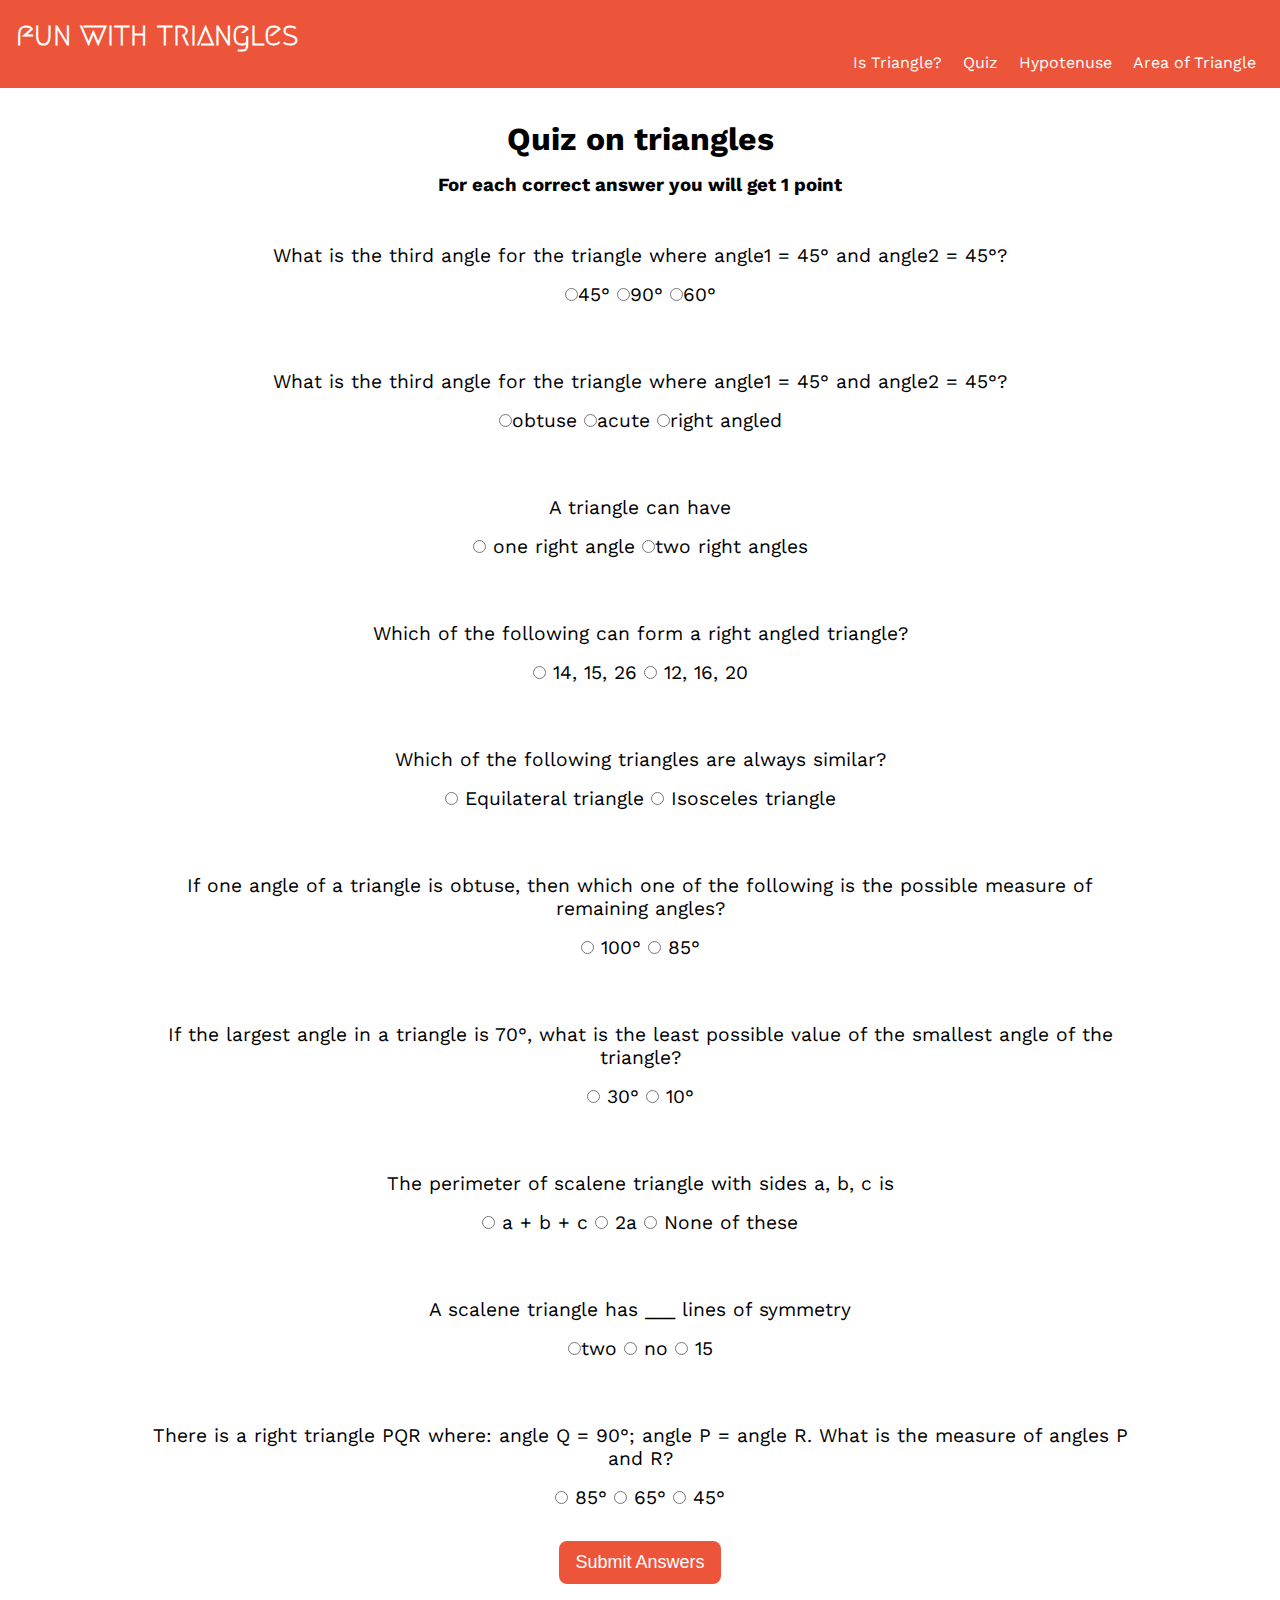
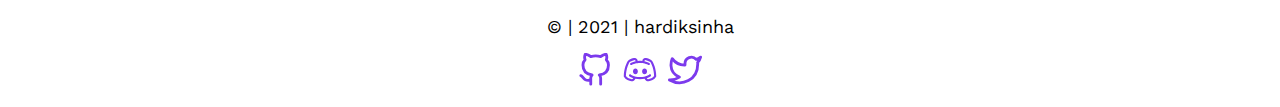
==== index.html @ 3cc94f97 "feat added images" ====
<!DOCTYPE html>
<html lang="en">
  <head>
    <meta charset="UTF-8" />
    <meta http-equiv="X-UA-Compatible" content="IE=edge" />
    <meta name="viewport" content="width=device-width, initial-scale=1.0" />
    <title>Quiz on Triangles</title>
    <link
      rel="shortcut icon"
      type="image/x-icon"
    />
    <link rel="stylesheet" href="./style.css" />
    <link rel="stylesheet" href="./styles/quiz.css" />
  </head>
  <body>
    <header>
      <h1>fun with triangles</h1>
      <nav>
        <a href="./pages/angles-triangles.html">Is Triangle?</a>
        <a href="/">Quiz</a>
        <a href="./pages/calculate-hypo.html">Hypotenuse</a>
        <a href="./pages/calculate-area.html">Area of Triangle</a>
      </nav>
    </header>
    <main class="quiz-main">
      <h1>Quiz on triangles</h1>
      <h3>For each correct answer you will get 1 point</h3>
      <form class="quiz-form">
        <div class="question-container">
          <p>
            What is the third angle for the triangle where angle1 = 45° and
            angle2 = 45°?
          </p>
          <label><input type="radio" name="question1" value="45°" />45°</label>
          <label><input type="radio" name="question1" value="90°" />90°</label>
          <label><input type="radio" name="question1" value="60°" />60°</label>
        </div>
        <div class="question-container">
          <p>
            What is the third angle for the triangle where angle1 = 45° and
            angle2 = 45°?
          </p>
          <label>
            <input type="radio" name="question2" value="obtuse" />obtuse
          </label>
          <label
            ><input type="radio" name="question2" value="acute" />acute</label
          >
          <label
            ><input type="radio" name="question2" value="right angled" />right
            angled</label
          >
        </div>
        <div class="question-container">
          <p>A triangle can have</p>
          <label>
            <input type="radio" name="question3" value="one right angle" />
            one right angle
          </label>
          <label
            ><input type="radio" name="question3" value="two right angles" />two
            right angles</label
          >
        </div>
        <div class="question-container">
          <p>Which of the following can form a right angled triangle?</p>
          <label>
            <input type="radio" name="question4" value="14, 15, 26" />
            14, 15, 26
          </label>
          <label>
            <input type="radio" name="question4" value="12, 16, 20" />
            12, 16, 20</label
          >
        </div>
        <div class="question-container">
          <p>Which of the following triangles are always similar?</p>
          <label>
            <input type="radio" name="question5" value="Equilateral triangle" />
            Equilateral triangle
          </label>
          <label>
            <input type="radio" name="question5" value="Isosceles triangle" />
            Isosceles triangle</label
          >
        </div>
        <div class="question-container">
          <p>
            If one angle of a triangle is obtuse, then which one of the
            following is the possible measure of remaining angles?
          </p>
          <label>
            <input type="radio" name="question6" value="100°" />
            100°
          </label>
          <label>
            <input type="radio" name="question6" value="85°" />
            85°</label
          >
        </div>

        <div class="question-container">
          <p>
            If the largest angle in a triangle is 70°, what is the least
            possible value of the smallest angle of the triangle?
          </p>
          <label>
            <input type="radio" name="question7" value="30°" />
            30°
          </label>
          <label>
            <input type="radio" name="question7" value="10°" />
            10°
          </label>
        </div>

        <div class="question-container">
          <p>The perimeter of scalene triangle with sides a, b, c is</p>
          <label>
            <input type="radio" name="question8" value="a + b + c" />
            a + b + c
          </label>
          <label>
            <input type="radio" name="question8" value="2a" />
            2a
          </label>
          <label>
            <input type="radio" name="question8" value="None of these" />
            None of these
          </label>
        </div>

        <div class="question-container">
          <p>A scalene triangle has ___ lines of symmetry</p>
          <label>
            <input type="radio" name="question9" value="two" />two
          </label>
          <label>
            <input type="radio" name="question9" value="no" />
            no
          </label>
          <label>
            <input type="radio" name="question9" value="15" />
            15
          </label>
        </div>

        <div class="question-container">
          <p>
            There is a right triangle PQR where: angle Q = 90°; angle P = angle
            R. What is the measure of angles P and R?
          </p>
          <label>
            <input type="radio" name="question10" value="85°" />
            85°
          </label>
          <label>
            <input type="radio" name="question10" value="65°" />
            65°
          </label>
          <label>
            <input type="radio" name="question10" value="45°" />
            45°
          </label>
        </div>
      </form>
      <button class="btn-check" id="submit-answers-btn">Submit Answers</button>
      <h2 class="output"></h2>
    </main>
    <footer>
        <p>© | 2021 | hardiksinha</p>
        <ul class="list-unordered inline-list">
          <li>
            <a class="links" href="https://github.com/hdrock03" target="_blank">
              <img src="../images/github.svg" alt="github" />
            </a>
          </li>
          <li>
            <a class="links" href="https://discord.com/channels/@me" target="_blank">
              <img src="../images/discord.svg" alt="discord" />
            </a>
          </li>
          <li>
            <a class="links" href="https://twitter.com/Hardik04532648" target="_blank">
              <img src="../images/twitter.svg" alt="twitter" />
            </a>
          </li>
        </ul>
      </footer>
      <script src="./scripts/quiz.js"></script>
    </body>
  </html>
---- style.css ----
@import url("https://fonts.googleapis.com/css2?family=Megrim&display=swap");
@import url("https://fonts.googleapis.com/css2?family=Work+Sans:ital,wght@0,300;0,400;0,600;0,700;1,400&display=swap");

* {
  padding: 0;
  margin: 0;
  box-sizing: border-box;
}

:root {
  --primary-color: #ed553a;
}

body {
  font-family: "Work Sans", sans-serif;
  text-align: center;
}

a {
  text-decoration: none;
}

li {
  list-style: none;
}

/* Header */

header {
  padding: 1rem;
  background-color: var(--primary-color);
  color: #fff;
}

header h1 {
  font-family: "Megrim", cursive;
  text-align: initial;
}

nav {
  text-align: right;
}

nav > a {
  padding: 0 0.5rem;
}

/* Main */

main {
  margin: 0 0 7rem;
}

main h1 {
  margin: 1rem;
}


.input-label {
  font-size: larger;
  color: var(--primary-color);
  width: 256px;
}

.input-label p {
  font-size: larger;
  margin: 0.5rem;
}

.input-text {
  font-size: 14px;
  outline: #fff;
  padding: 0.6rem 1rem;
  margin: 1rem;
  border: 2px solid var(--primary-color);
  border-radius: 0.5rem;
  width: 100%;
  max-width: 258px;
}

.btn-check {
  background: var(--primary-color);
  border: none;
  color: #fff;
  padding: 0.7rem 1rem;
  border-radius: 0.5rem;
  font-size: large;
  cursor: pointer;
  outline: #fff;
  margin: 1rem auto;
  display: block;
}

.output {
  font-size: x-large;
  margin: 1rem;
}
footer {
  text-align: center;
  /* position: absolute;
  bottom: 0;
  left: 0;
  right: 0; */
}

footer p {
  font-size: large;
  text-align: center;
}

.footer-list {
  margin: 1rem;
}

a,
img,
li {
  display: inline;
  color: #fff;
}

img {
  width: 40px;
  padding: 1rem 0.2rem;
}
---- styles/quiz.css ----
.quiz-main {
  margin: 2rem auto;
  width: 90%;
  text-align: center;
}

.question-container {
  width: 85%;
  margin: 1rem auto;
  font-size: larger;
  padding: 1rem 0;
}

.question-container p {
  margin: 1rem 0;
}
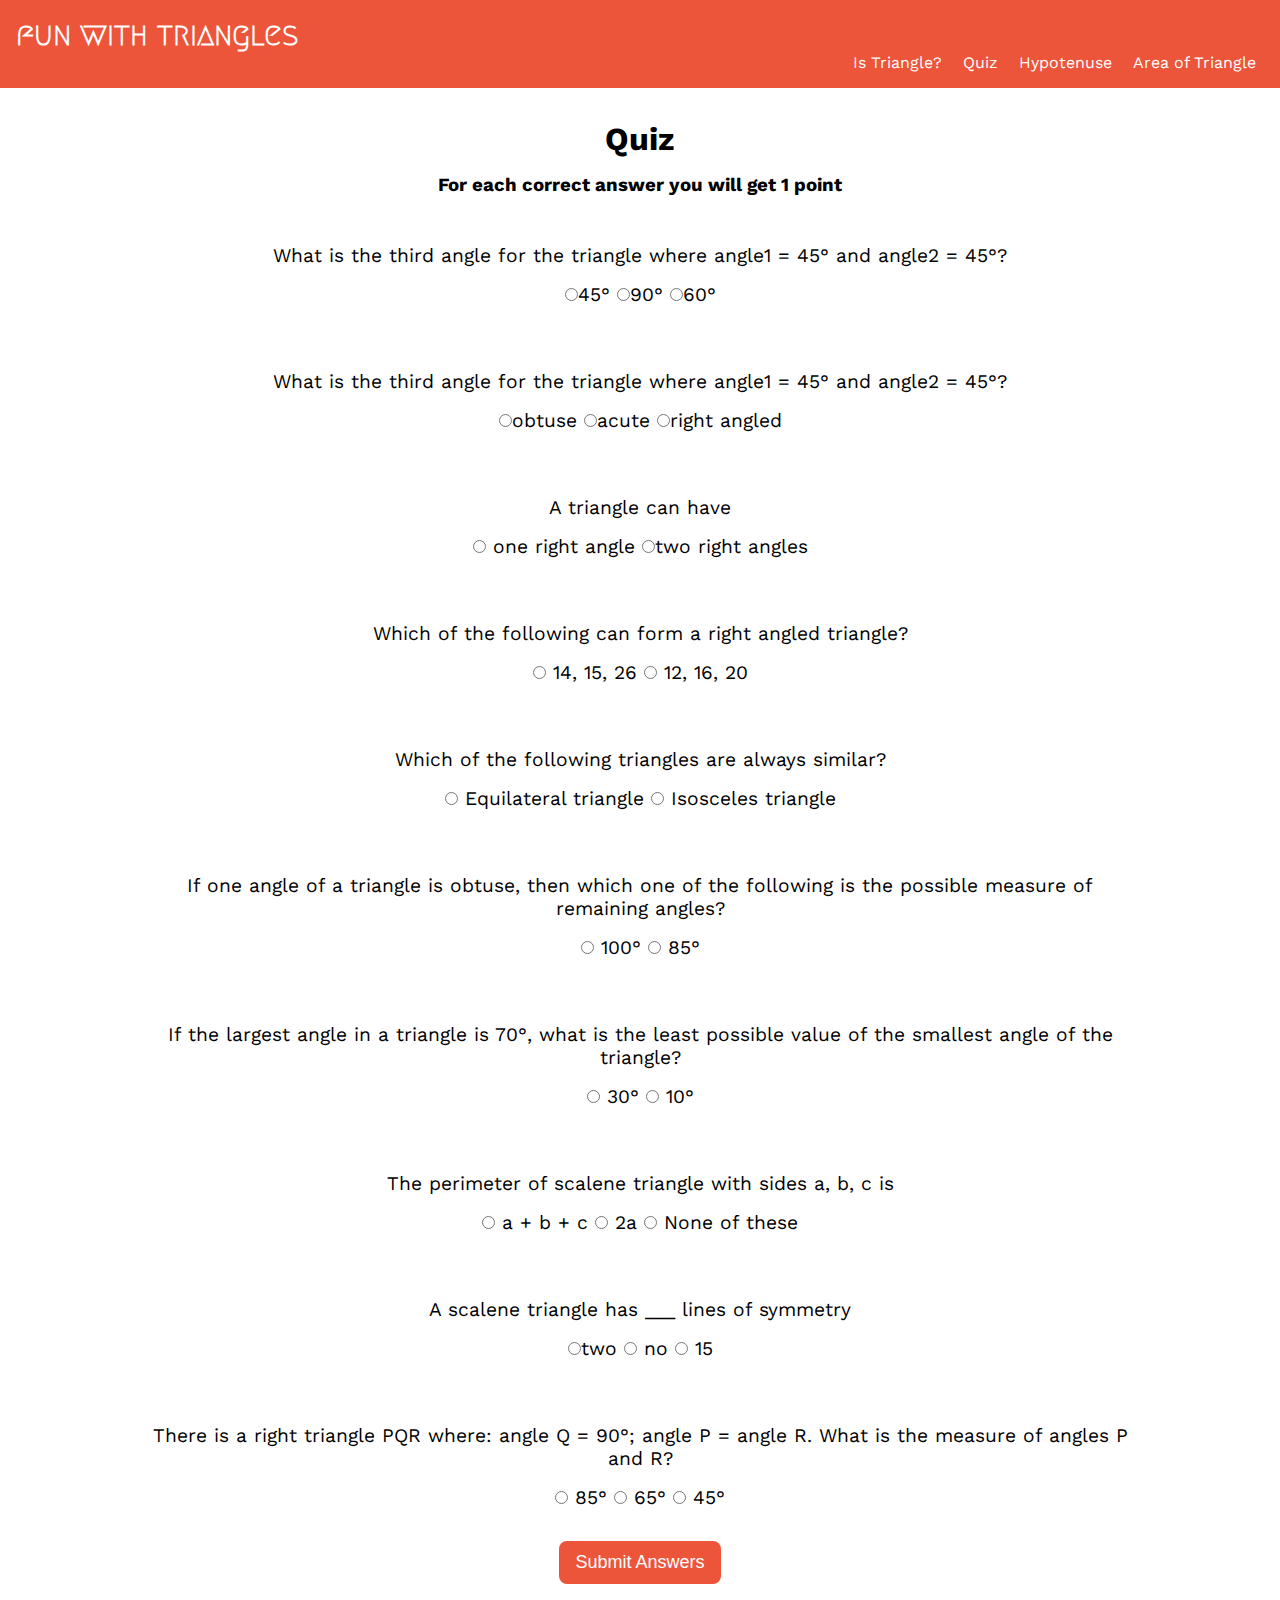
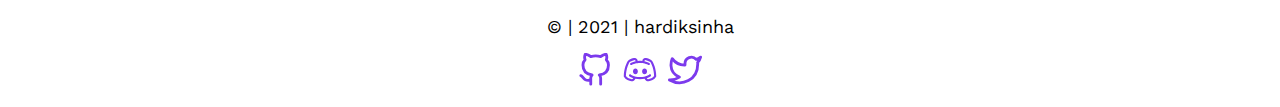
==== commit 85d65913: "feat added footer" ====
--- a/index.html
+++ b/index.html
@@ -23,7 +23,7 @@
       </nav>
     </header>
     <main class="quiz-main">
-      <h1>Quiz on triangles</h1>
+      <h1>Quiz</h1>
       <h3>For each correct answer you will get 1 point</h3>
       <form class="quiz-form">
         <div class="question-container">
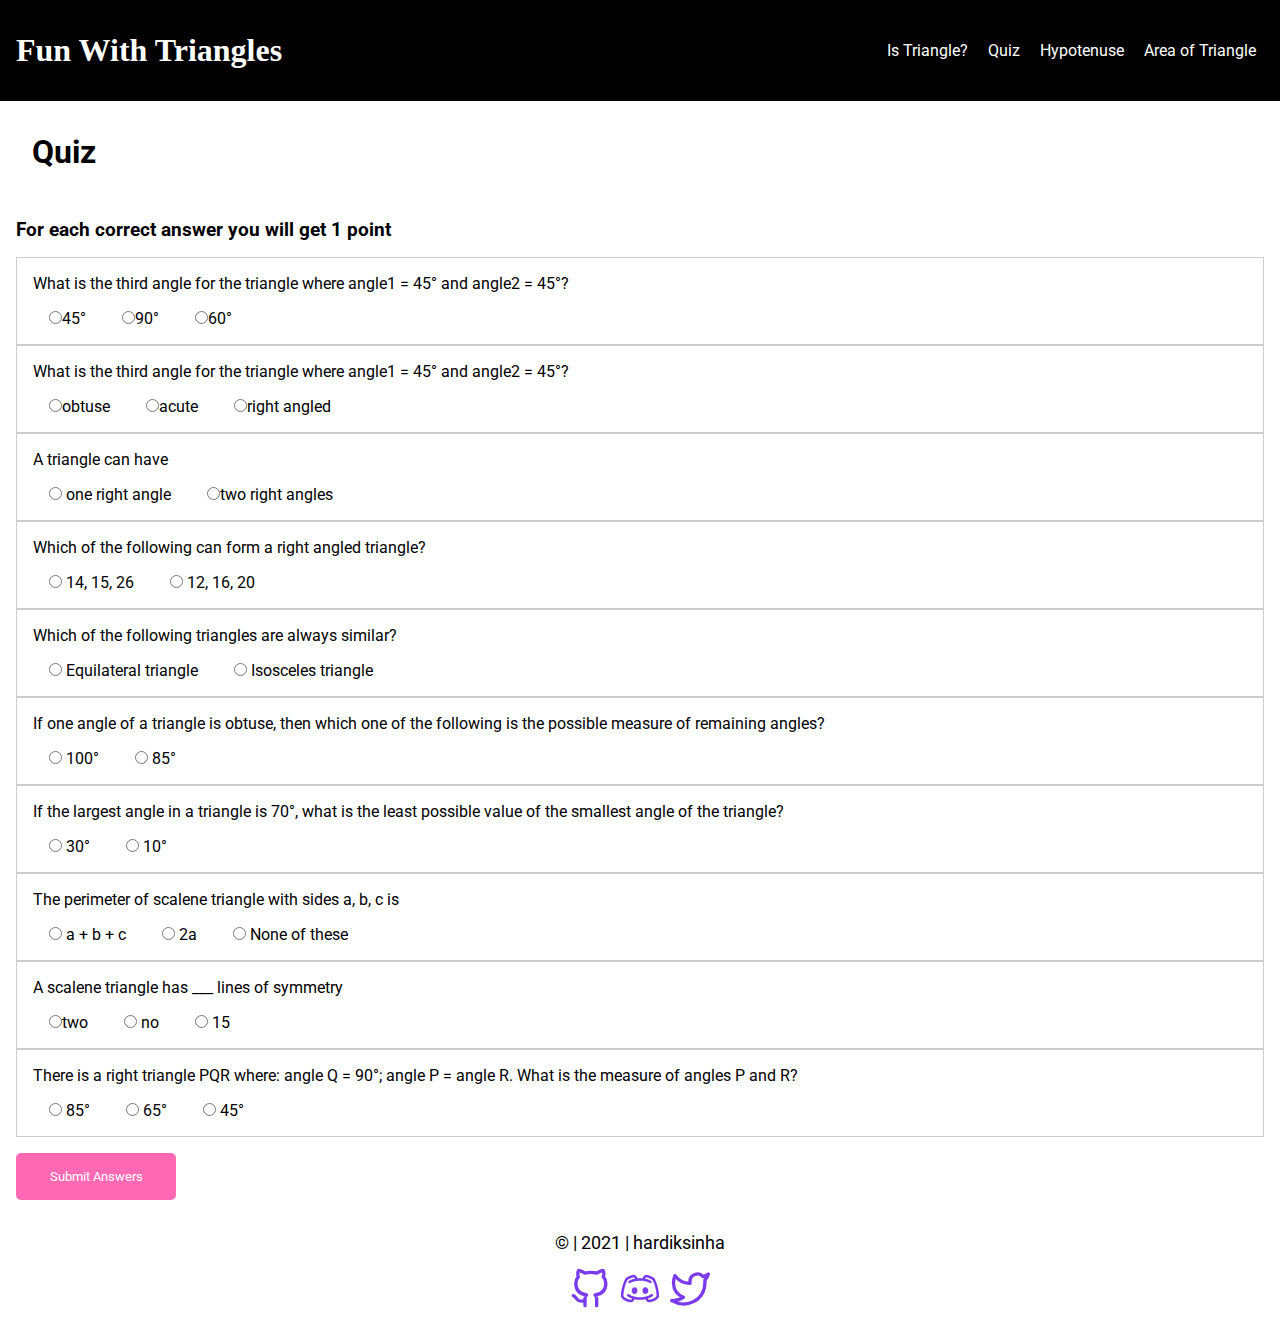
==== commit d284c140: "added urls" ====
--- a/index.html
+++ b/index.html
@@ -13,7 +13,7 @@
     <link rel="stylesheet" href="./styles/quiz.css" />
   </head>
   <body>
-    <header>
+    <header class="header">
       <h1>fun with triangles</h1>
       <nav>
         <a href="./pages/angles-triangles.html">Is Triangle?</a>
@@ -22,11 +22,11 @@
         <a href="./pages/calculate-area.html">Area of Triangle</a>
       </nav>
     </header>
-    <main class="quiz-main">
+    <main class="main">
       <h1>Quiz</h1>
       <h3>For each correct answer you will get 1 point</h3>
       <form class="quiz-form">
-        <div class="question-container">
+        <div class="question-box">
           <p>
             What is the third angle for the triangle where angle1 = 45° and
             angle2 = 45°?
@@ -35,7 +35,7 @@
           <label><input type="radio" name="question1" value="90°" />90°</label>
           <label><input type="radio" name="question1" value="60°" />60°</label>
         </div>
-        <div class="question-container">
+        <div class="question-box">
           <p>
             What is the third angle for the triangle where angle1 = 45° and
             angle2 = 45°?
@@ -51,7 +51,7 @@
             angled</label
           >
         </div>
-        <div class="question-container">
+        <div class="question-box">
           <p>A triangle can have</p>
           <label>
             <input type="radio" name="question3" value="one right angle" />
@@ -62,7 +62,7 @@
             right angles</label
           >
         </div>
-        <div class="question-container">
+        <div class="question-box">
           <p>Which of the following can form a right angled triangle?</p>
           <label>
             <input type="radio" name="question4" value="14, 15, 26" />
@@ -73,7 +73,7 @@
             12, 16, 20</label
           >
         </div>
-        <div class="question-container">
+        <div class="question-box">
           <p>Which of the following triangles are always similar?</p>
           <label>
             <input type="radio" name="question5" value="Equilateral triangle" />
@@ -84,7 +84,7 @@
             Isosceles triangle</label
           >
         </div>
-        <div class="question-container">
+        <div class="question-box">
           <p>
             If one angle of a triangle is obtuse, then which one of the
             following is the possible measure of remaining angles?
@@ -99,7 +99,7 @@
           >
         </div>
 
-        <div class="question-container">
+        <div class="question-box">
           <p>
             If the largest angle in a triangle is 70°, what is the least
             possible value of the smallest angle of the triangle?
@@ -114,7 +114,7 @@
           </label>
         </div>
 
-        <div class="question-container">
+        <div class="question-box">
           <p>The perimeter of scalene triangle with sides a, b, c is</p>
           <label>
             <input type="radio" name="question8" value="a + b + c" />
@@ -130,7 +130,7 @@
           </label>
         </div>
 
-        <div class="question-container">
+        <div class="question-box">
           <p>A scalene triangle has ___ lines of symmetry</p>
           <label>
             <input type="radio" name="question9" value="two" />two
@@ -145,7 +145,7 @@
           </label>
         </div>
 
-        <div class="question-container">
+        <div class="question-box">
           <p>
             There is a right triangle PQR where: angle Q = 90°; angle P = angle
             R. What is the measure of angles P and R?
@@ -164,7 +164,7 @@
           </label>
         </div>
       </form>
-      <button class="btn-check" id="submit-answers-btn">Submit Answers</button>
+      <button class="btn-ans" id="submit-answers-btn">Submit Answers</button>
       <h2 class="output"></h2>
     </main>
     <footer>
--- a/style.css
+++ b/style.css
@@ -1,30 +1,64 @@
-@import url("https://fonts.googleapis.com/css2?family=Megrim&display=swap");
-@import url("https://fonts.googleapis.com/css2?family=Work+Sans:ital,wght@0,300;0,400;0,600;0,700;1,400&display=swap");
+@import url("https://fonts.googleapis.com/css2?family=Inter:wght@300&family=Roboto&display=swap");
 
 * {
+  margin: 0;
   padding: 0;
-  margin: 0;
-  box-sizing: border-box;
+  font-family: "Inter", sans-serif;
+  font-family: "Roboto", sans-serif;
 }
 
-:root {
-  --primary-color: #ed553a;
+main {
+  display: flex;
+  flex-direction: column;
+  justify-content: flex-start;
+  padding: 0 1rem;
 }
 
 body {
   font-family: "Work Sans", sans-serif;
-  text-align: center;
+}
+
+h1,
+h3 {
+  padding: 1rem 0;
+}
+
+.question-box {
+  padding: 1rem;
+  border: 1px solid #ccc;
+}
+
+.question-box p {
+  padding-bottom: 1rem;
+}
+
+.question-box label {
+  padding: 0 1rem;
+}
+
+header.header {
+  background-color: #000;
+  display: flex;
+  align-items: center;
+  justify-content: space-between;
+}
+
+header h1 {
+  text-transform: capitalize;
 }
 
 a {
   text-decoration: none;
 }
 
+a:hover {
+  cursor: pointer;
+  color: #ccc;
+}
+
 li {
   list-style: none;
 }
-
-/* Header */
 
 header {
   padding: 1rem;
@@ -45,21 +79,13 @@
   padding: 0 0.5rem;
 }
 
-/* Main */
-
-main {
-  margin: 0 0 7rem;
-}
-
 main h1 {
   margin: 1rem;
 }
 
-
 .input-label {
   font-size: larger;
   color: var(--primary-color);
-  width: 256px;
 }
 
 .input-label p {
@@ -74,8 +100,6 @@
   margin: 1rem;
   border: 2px solid var(--primary-color);
   border-radius: 0.5rem;
-  width: 100%;
-  max-width: 258px;
 }
 
 .btn-check {
@@ -97,10 +121,6 @@
 }
 footer {
   text-align: center;
-  /* position: absolute;
-  bottom: 0;
-  left: 0;
-  right: 0; */
 }
 
 footer p {
@@ -122,4 +142,16 @@
 img {
   width: 40px;
   padding: 1rem 0.2rem;
-}+}
+
+button.btn-ans {
+  margin-top: 1rem;
+  background-color: hotpink;
+  width: 10rem;
+  padding: 1rem;
+  border: none;
+  border-radius: 5px;
+  color: #fff;
+}
+
+
